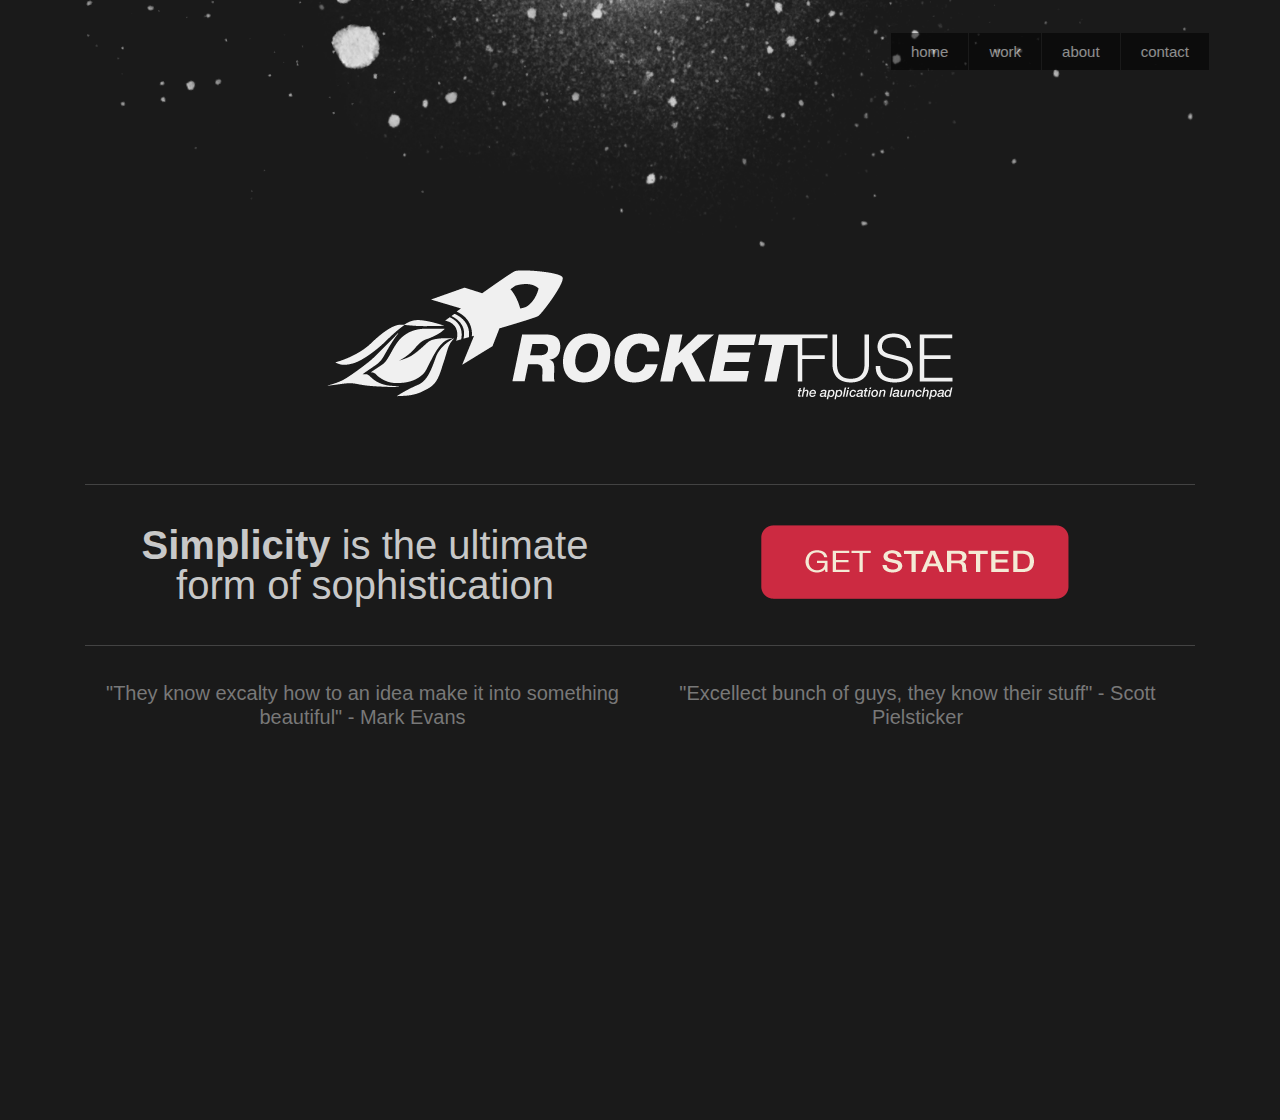
==== index.html @ e95c2141 "bug-version" ====
<!DOCTYPE html>
<html lang="en">
<head>
	<meta charset="utf-8">
    <meta name="viewport" content="width=device-width, initial-scale=1.0">
    <meta name="description" content="">
    <meta name="author" content="">
	<title></title>

	<link rel="stylesheet" href="css/bootstrap.min.css">
	<link rel="stylesheet" type="text/css" href="css/hscroll.css">
	<link rel="stylesheet" type="text/css" href="css/style.css">

	<script type="text/javascript" src="js/jquery-1.10.2.min.js"></script>
	<script src="js/bootstrap.min.js"></script>
	<script type="text/javascript" src="js/scroll.js"></script>
</head>
<body>
	<div class="container">

			<nav class="menu-nav">
				<ul>
					<li class="page-1"><a href="#">home</a></li>
					<li class="page-2"><a href="#">work</a></li>
					<li><a href="#">about</a></li>
					<li><a href="#">contact</a></li>					
				</ul>
			</nav>

	</div>

	<section class="logo">
		<div class="container">
			<div class="col-md-12 text-center">
				<img src="img/logofull.png">
			</div>

			<div class="col-md-12 hr1"><hr class="fancy-hr"></div>	

			<div class="col-md-12 mid-section text-center">
				<div class="col-md-6">
					<p><span>Simplicity</span> is the ultimate form of sophistication</p>
				</div>

				<div class="col-md-6">
					<a href="#"><img src="img/button.png"></a>
				</div>
			</div>

			<div class="col-md-12 hr2"><hr class="fancy-hr"></div>	


			<div class="col-md-12 text-center testimonials">
				<div class="col-md-6">
					<p>"They know excalty how to an idea make it into something beautiful" - Mark Evans</p>
				</div> 	

				<div class="col-md-6">
					<p>"Excellect bunch of guys, they know their stuff" - Scott Pielsticker</p>
				</div>
			</div>

		</div>				
	</section>

	<section>
		<a name="page-2"></a>
		<div class="container">
			<div class="span12">
				<h1>work</h1>
				<hr>
			</div>
			<div class="span9">
				<p>In 1992, Tim Berners-Lee circulated a document titled “HTML Tags,” which outlined just 20 tags, many of which are now obsolete or have taken other forms. The first surviving tag to be defined in the document, after the crucial anchor tag, is the paragraph tag. It wasn’t until 1993 that a discussion emerged on the proposed image tag.
				<br><br>
				Lorem ipsum dolor sit amet, consectetur adipiscing elit. Aliquam pretium ante eu justo venenatis facilisis. Vestibulum nec lobortis arcu. Duis ac magna sapien. Aliquam erat volutpat. Sed aliquet dolor eu ligula tincidunt commodo. Nunc molestie nec nisi a blandit. Nulla facilisi. Nullam nec euismod lacus. Donec accumsan eros non tellus faucibus, at pulvinar massa tempor. In nec ornare leo.
				<br><br>
				Lorem ipsum dolor sit amet, consectetur adipiscing elit. Suspendisse leo nisi, egestas sollicitudin diam at, rutrum accumsan magna. Vestibulum eu vehicula sem. Morbi et quam lacinia, aliquam mi id, laoreet tellus. Aenean vitae lectus ac arcu pretium semper. Integer tincidunt congue nunc, semper viverra erat pulvinar et. Phasellus tempor facilisis ligula, nec tempor nulla adipiscing sit amet. In in vestibulum ipsum, ac lacinia magna. Morbi facilisis tempus enim sed faucibus. Cras interdum congue aliquam. Aliquam lectus tortor, gravida id lacus vitae, vehicula rutrum nulla. Curabitur malesuada ornare justo, ut aliquet est. Quisque interdum pretium massa in vehicula. Sed sed purus erat. Curabitur bibendum facilisis ante in dignissim.
				<br><br>
				Nulla id imperdiet mauris, eget sodales diam. Sed id orci et metus ullamcorper consequat. Vestibulum porta mattis tellus. Duis ut metus quis augue sodales dapibus. Morbi quis nunc a sapien malesuada laoreet. Nunc ac porta risus. Donec mollis risus ac sagittis viverra. Cras faucibus, leo sed suscipit ultrices, tellus purus iaculis lorem, consequat vulputate erat nisi et enim. Phasellus mi tortor, laoreet at elit eu, tempus cursus mauris. Vestibulum sit amet lectus vel lacus ultricies luctus. Praesent lacus lorem, porta non sodales vitae, pretium id dui. Quisque adipiscing purus sed arcu consectetur faucibus. Pellentesque eu tortor vitae mauris vestibulum porta.
				<br><br>
				Praesent nibh dolor, gravida scelerisque velit id, ultricies varius quam. Duis eros tellus, consequat tempus nunc non, accumsan pharetra purus. Duis dignissim ipsum ut libero ultricies iaculis. Quisque a felis purus. Integer quis orci et ipsum iaculis ultricies. Mauris tincidunt, justo eget pellentesque ornare, eros orci cursus quam, vel malesuada dolor odio quis est. Sed tincidunt euismod leo. Sed pharetra tincidunt tellus, a bibendum lacus fermentum ultricies. Maecenas eu nisl scelerisque, pulvinar magna sit amet, bibendum odio. Sed ornare blandit massa at posuere. In tellus nisi, tempor at auctor eget, bibendum vel massa. Praesent in urna iaculis, dictum tortor vel, viverra augue.
				<br><br>
				Integer mattis eget urna nec viverra. Fusce urna mauris, laoreet in accumsan non, vestibulum nec eros. Proin egestas risus eu enim condimentum, at placerat lorem aliquam. Duis tristique velit ut blandit mollis. Donec feugiat ultricies consectetur. Cras non pellentesque felis, id sodales purus. Suspendisse diam orci, volutpat sit amet lorem ac, luctus blandit ligula. Sed eget mi vitae nisl ornare porttitor. Nam porttitor mauris at elit vestibulum pellentesque. Quisque dignissim eget eros sed sodales. Nam justo neque, porta vel velit vel, varius dignissim nulla. Quisque felis mauris, ullamcorper non ligula nec, ullamcorper iaculis nibh. Etiam eu vestibulum leo. Curabitur rhoncus nulla id ligula aliquam, quis convallis purus pharetra.
				</p>
			</div>
			<div class="span3 last">
				<a href="http://reversal.themes.pixelentity.com/#portfolio" class="button float-right content-menu-link">Check our Works</a>			
			</div>
			<div class="span12"><hr class="fancy-hr"></div>	
		</div>				
	</section>



	
</body>
</html>
---- css/hscroll.css ----
html {
	overflow: hidden;
}

body {
	line-height: 1;
	color: #555555;
	-webkit-font-smoothing: antialiased;
	-webkit-text-size-adjust: 100%;
	overflow-x: hidden;
	overflow-y: scroll;
}

section {
	width: 100%;
	height: 100%;
	position: absolute;
	z-index: 50;
	overflow: auto;
	-webkit-overflow-scrolling: touch;
}

section .container {
	padding-top: 50px;	
}

section > .container {
	padding-bottom: 80px;
}

@media (max-width: 767px) {

	html{
		overflow-x:hidden;	
		overflow:visible;
	}

	section{
		position: static;
		display: block;
	}

	section > .container {
		padding-bottom: 0px;
	}

}
---- css/style.css ----
html {
	overflow-y: visible;
}

body {
	font: 13px/24px "Open Sans", Helvetica, Arial, sans-serif;
	background-color: #1a1a1a;
	background-image: url(../img/spatters.png);
	background-repeat: no-repeat;
	background-position: 50% 0;
}

hr {
	border-color: #434343;
}

nav {
	position: relative;
	height: 80px;
	z-index: 51;
}

nav ul {
	position: absolute;
	right: 0;
	top: 40px;
	margin: 0;
	padding: 0;
	list-style-type: none;
}

nav ul li {
	float: left;
	margin: 0;
	padding: 0;
}

nav ul li a{
	color: #fff;
	text-decoration: none;
	font-size: 15px;
	padding: 10px 20px;
	background-color: #000;
	margin-right: 1px;
	opacity: 0.5;
}

nav ul li a:hover{
	text-decoration: none;
	color: #fff;
	border-bottom: 5px solid #cc2a41;
}

.logo  {
	margin-top: 220px;
}

	.hr1 {
		margin-top: 84px;
	}

	.mid-section {
		padding: 20px 20px;
		line-height: 40px;
	}

	.mid-section p {
		color: #c8c8c8;
		font-size: 40px;

	}

	.mid-section p span {
		font-weight: bold;
	}

	.hr2 {
		margin-top: 100px;
	}

	.testimonials {
		margin-top: 35px;
	}

	.testimonials p {
		font-size: 20px;
		color: #787878;
	}

@media (max-width: 675px){

	.logo img {
		width: 100%;
	}
}
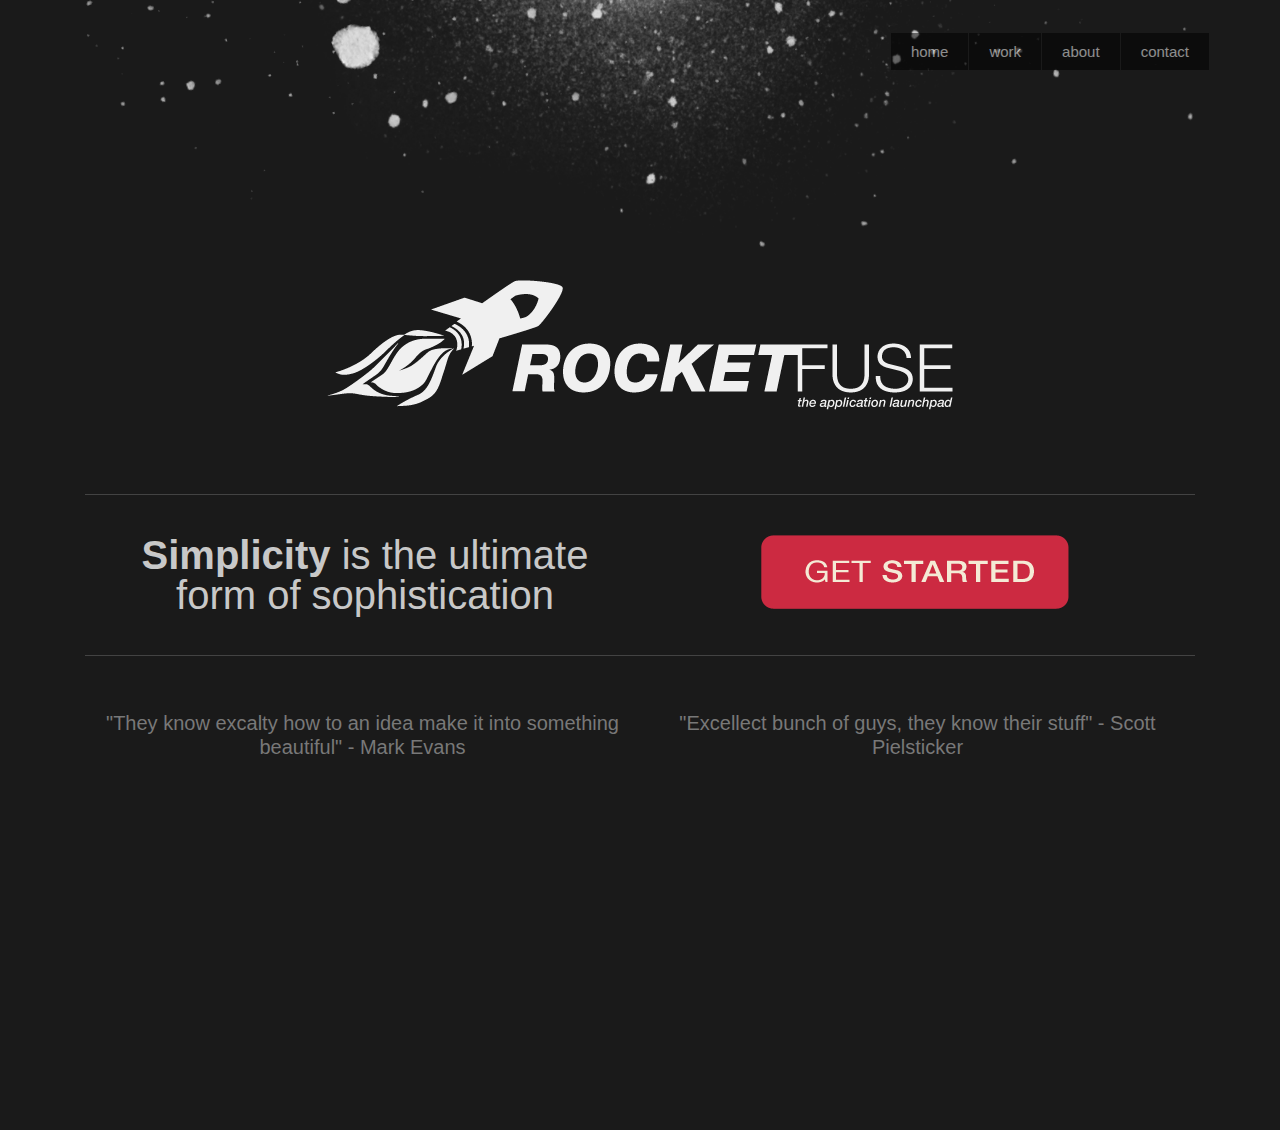
==== commit c867729f: "bugversion" ====
--- a/index.html
+++ b/index.html
@@ -43,7 +43,7 @@
 				</div>
 
 				<div class="col-md-6">
-					<a href="#"><img src="img/button.png"></a>
+					<a href="#"><img src="img/button.png"></a> <!-- change the image and put the flat button in -->
 				</div>
 			</div>
 
--- a/css/style.css
+++ b/css/style.css
@@ -52,7 +52,7 @@
 }
 
 .logo  {
-	margin-top: 220px;
+	margin-top: 230px;
 }
 
 	.hr1 {
@@ -79,7 +79,7 @@
 	}
 
 	.testimonials {
-		margin-top: 35px;
+		padding-top: 35px;
 	}
 
 	.testimonials p {
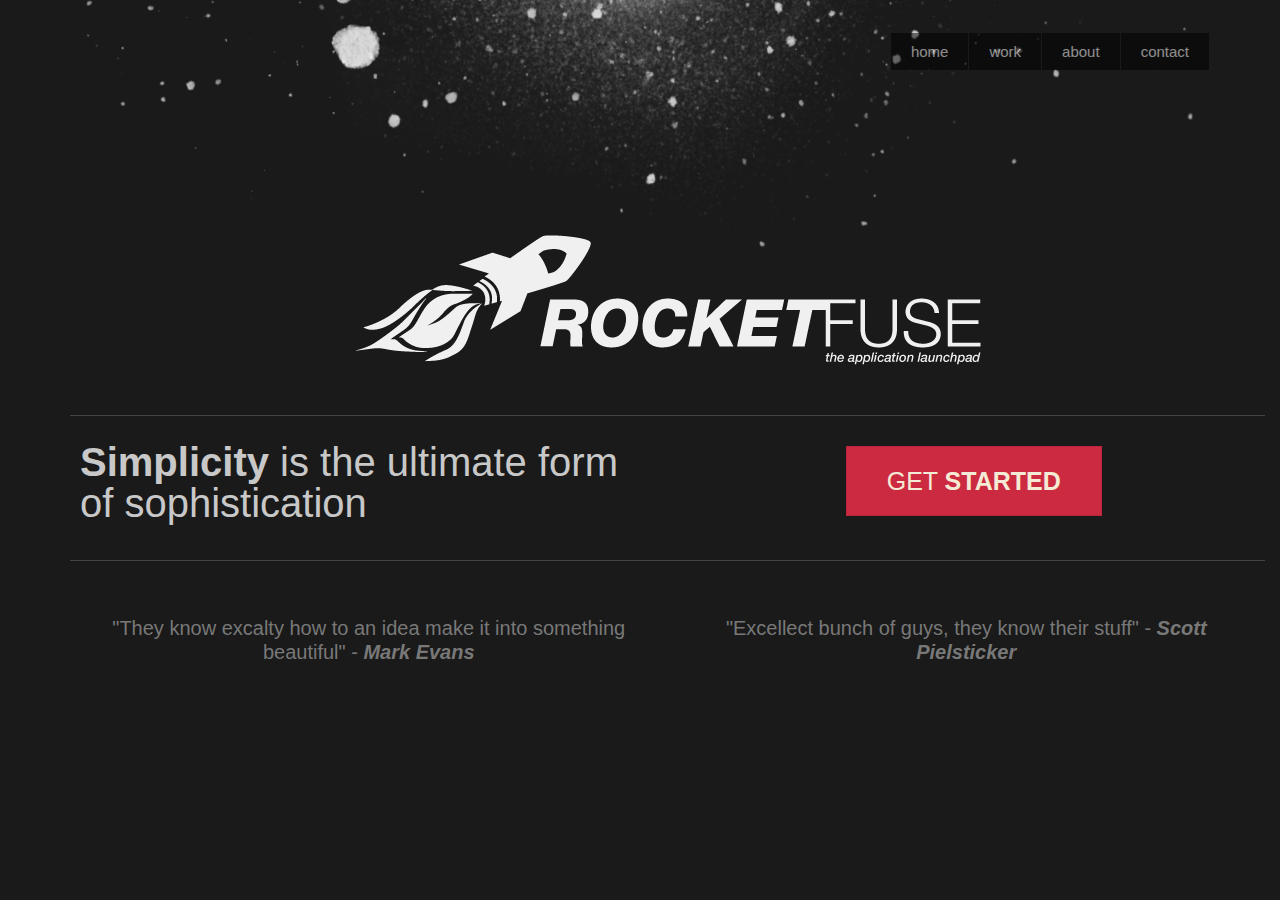
==== commit b0d622f8: "bug-version-1.1" ====
--- a/index.html
+++ b/index.html
@@ -16,8 +16,8 @@
 	<script type="text/javascript" src="js/scroll.js"></script>
 </head>
 <body>
+
 	<div class="container">
-
 			<nav class="menu-nav">
 				<ul>
 					<li class="page-1"><a href="#">home</a></li>
@@ -26,37 +26,40 @@
 					<li><a href="#">contact</a></li>					
 				</ul>
 			</nav>
+	</div> 
 
-	</div>
+	<section>
+		<div class="container">
+			<div class="row logo">
+				<div class="wrapper">
+					<div class="col-md-12 text-center">
+						<img src="img/logofull.png">
+					</div>
 
-	<section class="logo">
-		<div class="container">
-			<div class="col-md-12 text-center">
-				<img src="img/logofull.png">
-			</div>
+					<div class="col-md-12 hr1"><hr class="fancy-hr"></div>	
 
-			<div class="col-md-12 hr1"><hr class="fancy-hr"></div>	
+					<div class="col-md-12 mid-section"> 
+						<div class="col-md-6">
+							<p><b>Simplicity</b> is the ultimate form of sophistication</p>
+						</div>
 
-			<div class="col-md-12 mid-section text-center">
-				<div class="col-md-6">
-					<p><span>Simplicity</span> is the ultimate form of sophistication</p>
-				</div>
+						<div class="col-md-6 text-center">
+							<a class="button1" href="#">GET <b>STARTED</b></a> <!-- change the image and put the flat button in -->
+						</div>
+					</div>
 
-				<div class="col-md-6">
-					<a href="#"><img src="img/button.png"></a> <!-- change the image and put the flat button in -->
-				</div>
-			</div>
-
-			<div class="col-md-12 hr2"><hr class="fancy-hr"></div>	
+					<div class="col-md-12 hr2"><hr class="fancy-hr"></div>	
 
 
-			<div class="col-md-12 text-center testimonials">
-				<div class="col-md-6">
-					<p>"They know excalty how to an idea make it into something beautiful" - Mark Evans</p>
-				</div> 	
+					<div class="col-md-12 text-center testimonials">
+						<div class="col-md-6">
+							<p>"They know excalty how to an idea make it into something beautiful" - <b><i>Mark Evans</i></b></p>
+						</div> 	
 
-				<div class="col-md-6">
-					<p>"Excellect bunch of guys, they know their stuff" - Scott Pielsticker</p>
+						<div class="col-md-6">
+							<p>"Excellect bunch of guys, they know their stuff" - <b><i>Scott Pielsticker</i></b></p>
+						</div>
+					</div>
 				</div>
 			</div>
 
--- a/css/style.css
+++ b/css/style.css
@@ -1,7 +1,3 @@
-html {
-	overflow-y: visible;
-}
-
 body {
 	font: 13px/24px "Open Sans", Helvetica, Arial, sans-serif;
 	background-color: #1a1a1a;
@@ -51,31 +47,51 @@
 	border-bottom: 5px solid #cc2a41;
 }
 
-.logo  {
-	margin-top: 230px;
+.logo {
+	padding: 5% 0;
+	overflow-y: hidden;
+
 }
+	
+	.wrapper {
+		position: absolute;
+		padding: 10% 0;
+	}
 
-	.hr1 {
-		margin-top: 84px;
+	.hr1{
+		top: 30px;
 	}
 
 	.mid-section {
-		padding: 20px 20px;
-		line-height: 40px;
+		top: 36px;
+		display: inline;
 	}
 
-	.mid-section p {
-		color: #c8c8c8;
-		font-size: 40px;
+		.mid-section p {
+			color: #c8c8c8;
+			font-size: 40px;
+			line-height: 41px;
+			padding: 0px 10px;
+		}
 
-	}
+		.button1 {
+			padding: 20px 40px;
+			border: 1px solid #b9263b;
+			background-color: #cc2a41;
+			color: #f4ead5;
+			line-height: 30px;
+			font-size: 25px;
+			
+		
+		}
 
-	.mid-section p span {
-		font-weight: bold;
-	}
+			.button1:hover {
+				text-decoration: none;
+				color: #dcd3c0;
+			}
 
 	.hr2 {
-		margin-top: 100px;
+		margin-top: 130px;
 	}
 
 	.testimonials {
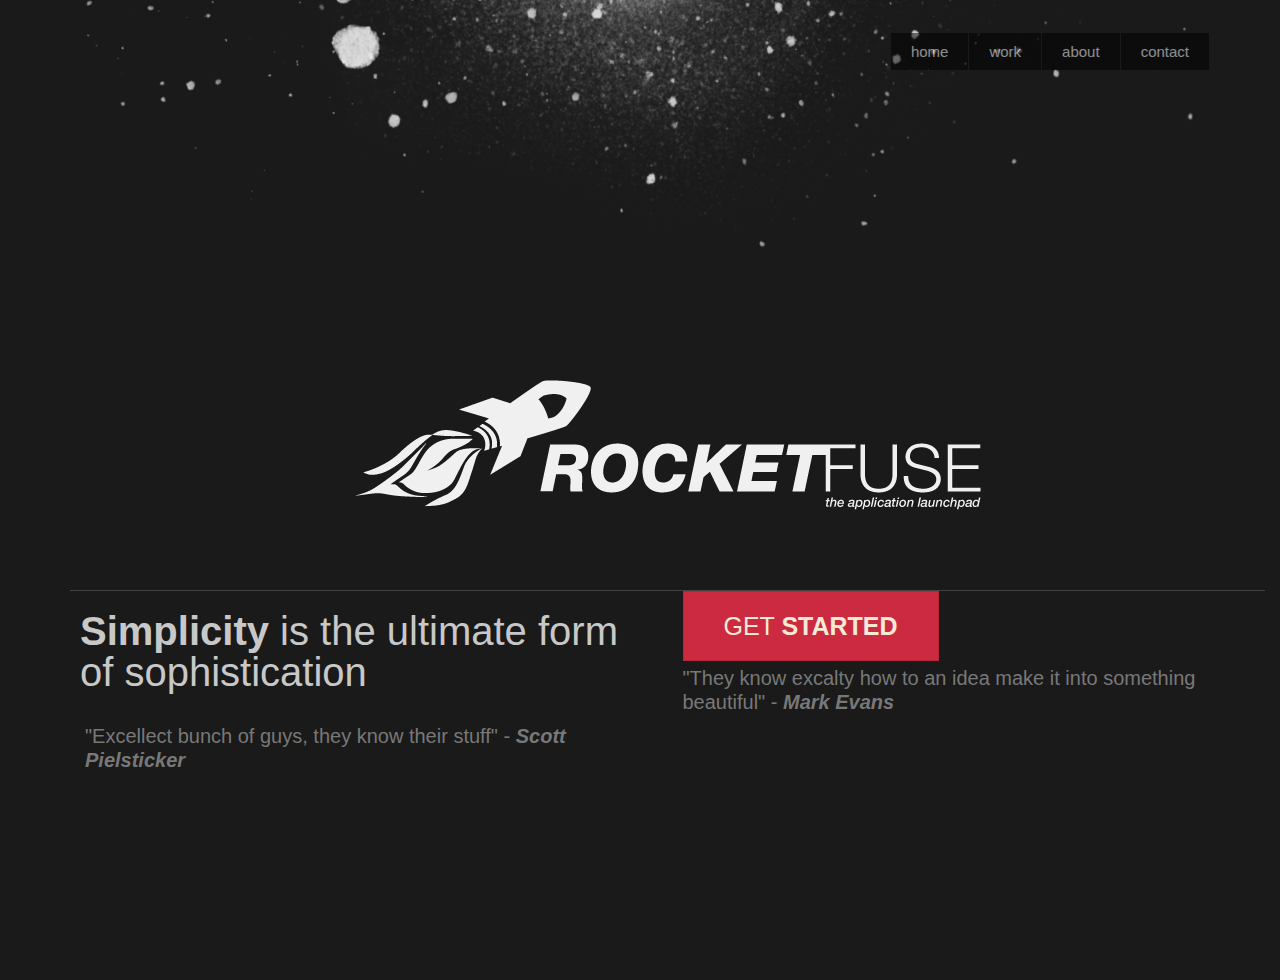
==== commit 09117b17: "testing if it adds" ====
--- a/index.html
+++ b/index.html
@@ -36,22 +36,24 @@
 						<img src="img/logofull.png">
 					</div>
 
-					<div class="col-md-12 hr1"><hr class="fancy-hr"></div>	
+					<div class="col-md-12 mid-section"> 
+						<div class="col-md-12"><hr class="fancy-hr"></div>
 
-					<div class="col-md-12 mid-section"> 
 						<div class="col-md-6">
 							<p><b>Simplicity</b> is the ultimate form of sophistication</p>
 						</div>
 
-						<div class="col-md-6 text-center">
+						<div class="col-md-6">
 							<a class="button1" href="#">GET <b>STARTED</b></a> <!-- change the image and put the flat button in -->
 						</div>
+
+						<div class="col-md-12"><hr class="fancy-hr"></div>	
 					</div>
 
-					<div class="col-md-12 hr2"><hr class="fancy-hr"></div>	
+					
 
 
-					<div class="col-md-12 text-center testimonials">
+					<div class="col-md-12 testimonials">
 						<div class="col-md-6">
 							<p>"They know excalty how to an idea make it into something beautiful" - <b><i>Mark Evans</i></b></p>
 						</div> 	
--- a/css/style.css
+++ b/css/style.css
@@ -47,16 +47,13 @@
 	border-bottom: 5px solid #cc2a41;
 }
 
-.logo {
-	padding: 5% 0;
-	overflow-y: hidden;
-
+	
+.wrapper {
+	height: 430px;
+	position: absolute;
+	top: 50%;
+	margin-top: -150px;
 }
-	
-	.wrapper {
-		position: absolute;
-		padding: 10% 0;
-	}
 
 	.hr1{
 		top: 30px;
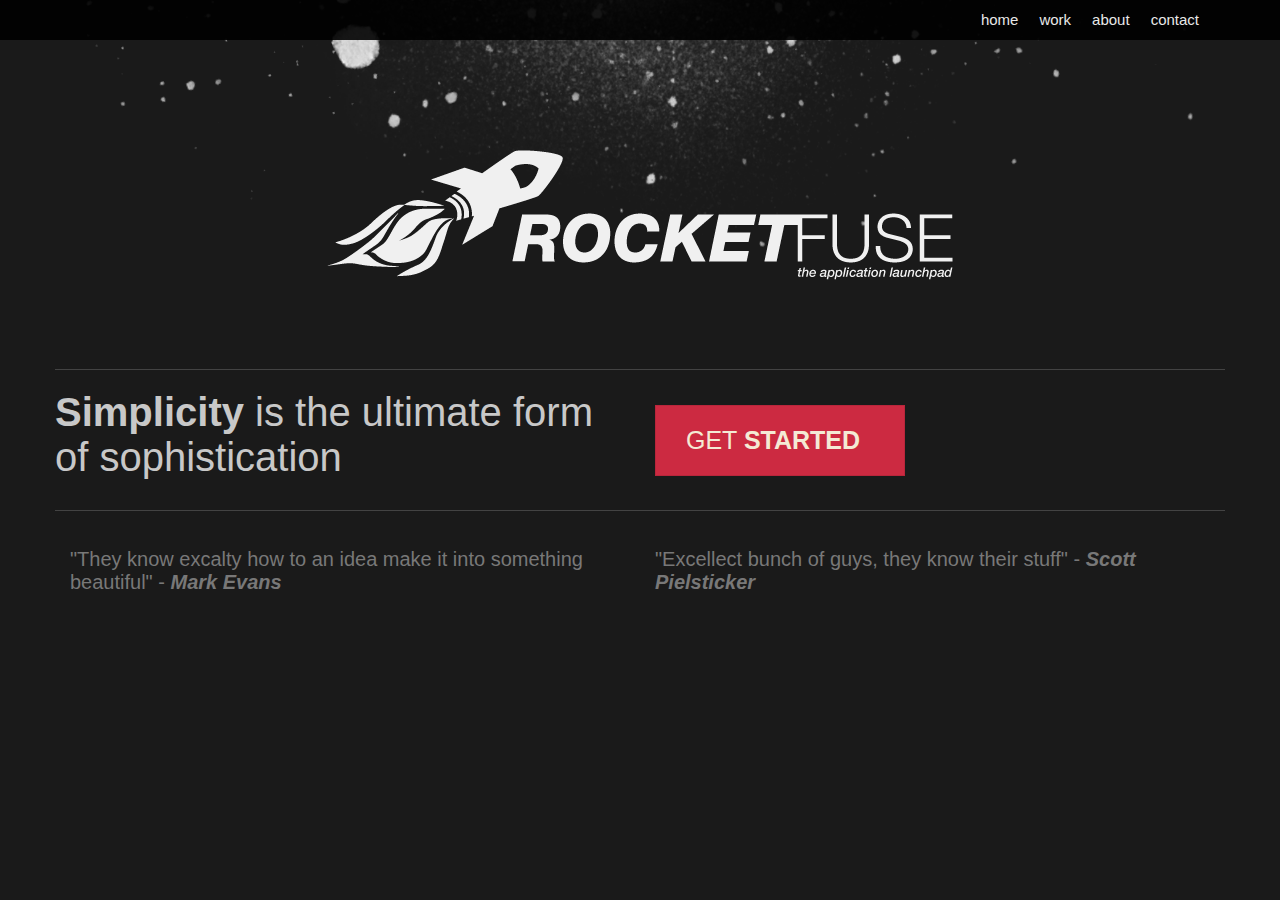
==== commit 1c7e6ac4: "bug-version-1.4" ====
--- a/index.html
+++ b/index.html
@@ -3,9 +3,7 @@
 <head>
 	<meta charset="utf-8">
     <meta name="viewport" content="width=device-width, initial-scale=1.0">
-    <meta name="description" content="">
-    <meta name="author" content="">
-	<title></title>
+	<title>RocketFuse</title>
 
 	<link rel="stylesheet" href="css/bootstrap.min.css">
 	<link rel="stylesheet" type="text/css" href="css/hscroll.css">
@@ -16,59 +14,62 @@
 	<script type="text/javascript" src="js/scroll.js"></script>
 </head>
 <body>
+	
+	<nav>
+		<div class="container">
+			<ul>
+				<li><a href="#">contact</a></li>
+				<li><a href="#">about</a></li>
+				<li class="page-2"><a href="#work">work</a></li>
+				<li class="page-1"><a href="#home">home</a></li>				
+			</ul>
+		</div> 
+	</nav>
 
-	<div class="container">
-			<nav class="menu-nav">
-				<ul>
-					<li class="page-1"><a href="#">home</a></li>
-					<li class="page-2"><a href="#">work</a></li>
-					<li><a href="#">about</a></li>
-					<li><a href="#">contact</a></li>					
-				</ul>
-			</nav>
-	</div> 
 
-	<section>
+	<a  id="home" ></a>
+	<section id="home">
 		<div class="container">
-			<div class="row logo">
-				<div class="wrapper">
+			<div class="row">
+				<div class="logo">
 					<div class="col-md-12 text-center">
 						<img src="img/logofull.png">
 					</div>
-
-					<div class="col-md-12 mid-section"> 
-						<div class="col-md-12"><hr class="fancy-hr"></div>
-
-						<div class="col-md-6">
-							<p><b>Simplicity</b> is the ultimate form of sophistication</p>
+				</div>
+				
+				<div class="wrapper">
+					<div class="row mid-section"> 
+						<div class="row">
+							<div class="col-md-12"><hr class="fancy-hr"></div>
+						</div>
+						<div class="row">
+							<div class="col-md-6">
+								<p><b>Simplicity</b> is the ultimate form of sophistication</p>
+							</div>
+							<div class="col-md-6">
+								<a class="button1" href="#">GET <b>STARTED</b></a>
+							</div>
+						</div>
+						<div class="row">
+							<div class="col-md-12"><hr class="fancy-hr"></div>
 						</div>
 
-						<div class="col-md-6">
-							<a class="button1" href="#">GET <b>STARTED</b></a> <!-- change the image and put the flat button in -->
-						</div>
-
-						<div class="col-md-12"><hr class="fancy-hr"></div>	
-					</div>
-
-					
-
-
-					<div class="col-md-12 testimonials">
-						<div class="col-md-6">
-							<p>"They know excalty how to an idea make it into something beautiful" - <b><i>Mark Evans</i></b></p>
-						</div> 	
-
-						<div class="col-md-6">
-							<p>"Excellect bunch of guys, they know their stuff" - <b><i>Scott Pielsticker</i></b></p>
+						<div class="col-md-12 testimonials">
+							<div class="col-md-6">
+								<p>"They know excalty how to an idea make it into something beautiful" - <b><i>Mark Evans</i></b></p>
+							</div> 	
+							<div class="col-md-6">
+								<p>"Excellect bunch of guys, they know their stuff" - <b><i>Scott Pielsticker</i></b></p>
+							</div>
 						</div>
 					</div>
 				</div>
 			</div>
-
 		</div>				
 	</section>
 
-	<section>
+	<a id="work"></a>
+	<section id="work">
 		<a name="page-2"></a>
 		<div class="container">
 			<div class="span12">
@@ -94,10 +95,6 @@
 			</div>
 			<div class="span12"><hr class="fancy-hr"></div>	
 		</div>				
-	</section>
-
-
-
-	
+	</section>	
 </body>
 </html>--- a/css/hscroll.css
+++ b/css/hscroll.css
@@ -1,47 +1,77 @@
-html {
+html{
 	overflow: hidden;
 }
 
-body {
-	line-height: 1;
-	color: #555555;
-	-webkit-font-smoothing: antialiased;
-	-webkit-text-size-adjust: 100%;
+body{
 	overflow-x: hidden;
 	overflow-y: scroll;
 }
 
-section {
+section{
+	height: 100%;
 	width: 100%;
-	height: 100%;
 	position: absolute;
-	z-index: 50;
+	z-index: -1;
+	padding-top: 50px;
+	padding-bottom: 50px;
 	overflow: auto;
 	-webkit-overflow-scrolling: touch;
 }
 
-section .container {
-	padding-top: 50px;	
-}
-
-section > .container {
-	padding-bottom: 80px;
-}
-
-@media (max-width: 767px) {
-
+@media(max-width: 767px){
 	html{
-		overflow-x:hidden;	
-		overflow:visible;
+		overflow-x: hidden;
+		overflow: visible;
 	}
-
 	section{
 		position: static;
 		display: block;
+		padding-top: 50px;
 	}
+}
 
-	section > .container {
-		padding-bottom: 0px;
-	}
+/********************************/
+/* Navigation styles (non-important) */
+/********************************/
+/*
+nav{
+	position: fixed;
+	width: 100%;
+	height: 40px;
+	z-index: 9999;
+	background-color: #1a1a1a;
+	opacity: 0.5;
+}
 
-}+nav ul {
+	list-style-type: none;
+	padding: 0;
+	margin:0;
+}
+
+nav ul li {
+	float: right;
+}
+
+nav ul li a {
+	padding-left: 20px;
+	line-height: 40px;
+	text-decoration: none;
+	color: #fff;
+}
+
+/*******************************************/
+/* Slidable section styles (non-important) */
+/*******************************************/ 
+/*
+section#home{
+	background-color: red;
+}
+
+section#ebook{
+	background-color: green;
+}
+
+section#services {
+	background-color: orange;
+} */--- a/css/style.css
+++ b/css/style.css
@@ -1,44 +1,40 @@
 body {
-	font: 13px/24px "Open Sans", Helvetica, Arial, sans-serif;
 	background-color: #1a1a1a;
 	background-image: url(../img/spatters.png);
 	background-repeat: no-repeat;
-	background-position: 50% 0;
+	background-position: top center;
+	line-height: normal;
 }
 
 hr {
 	border-color: #434343;
 }
 
-nav {
-	position: relative;
-	height: 80px;
-	z-index: 51;
+/*
+nav{
+	position: fixed;
+	width: 100%;
+	height: 40px;
+	z-index: 9999;
+	background-color: red;
+	opacity: 0.9;
 }
 
 nav ul {
-	position: absolute;
-	right: 0;
-	top: 40px;
-	margin: 0;
+	list-style-type: none;
 	padding: 0;
-	list-style-type: none;
+	margin:0;
 }
 
 nav ul li {
-	float: left;
-	margin: 0;
-	padding: 0;
+	float: right;
 }
 
-nav ul li a{
+nav ul li a {
+	padding: 10px 10px;
+	line-height: 40px;
+	text-decoration: none;
 	color: #fff;
-	text-decoration: none;
-	font-size: 15px;
-	padding: 10px 20px;
-	background-color: #000;
-	margin-right: 1px;
-	opacity: 0.5;
 }
 
 nav ul li a:hover{
@@ -46,65 +42,106 @@
 	color: #fff;
 	border-bottom: 5px solid #cc2a41;
 }
+*/
 
+nav {
+	position: fixed;
+	z-index: 51;
+	background-color: black;
+	width: 100%;
+	opacity: 0.9;
+}
+
+nav ul {
+	margin: 0;
+	padding: 0;
+	list-style-type: none;
+}
+
+nav ul li {
+	float: right;
+	height: 40px;
+}
+
+nav ul li a{
+	color: #fff;
+	text-decoration: none;
+	font-size: 15px;
+	line-height: 40px;
+	padding: 10px 10px;
+	margin-right: 1px;
+}
+
+nav ul li:hover{
+	border-bottom: 5px solid #cc2a41;
+}
+
+nav ul li a:hover {
+	color: #fff;
+	text-decoration: none;
+}
+
+
+
+.logo {
+	height: 134px;
+	position: static;
+	top: 50%;
+	margin-top: 100px;
+}
 	
 .wrapper {
-	height: 430px;
-	position: absolute;
-	top: 50%;
-	margin-top: -150px;
+	display: table;
+	width: 100%;
+	margin-top: 65px;
+	
+	
 }
 
-	.hr1{
-		top: 30px;
-	}
+.mid-section {
+	display: table-cell;
+}
 
-	.mid-section {
-		top: 36px;
-		display: inline;
-	}
 
-		.mid-section p {
-			color: #c8c8c8;
-			font-size: 40px;
-			line-height: 41px;
-			padding: 0px 10px;
-		}
+.mid-section p {
+	color: #c8c8c8;
+	font-size: 40px;
+	
+}
 
-		.button1 {
-			padding: 20px 40px;
-			border: 1px solid #b9263b;
-			background-color: #cc2a41;
-			color: #f4ead5;
-			line-height: 30px;
-			font-size: 25px;
-			
-		
-		}
+.button1 {
+	margin-top: 15px;
+	padding: 20px 30px;
+	border: 1px solid #b9263b;
+	background-color: #cc2a41;
+	color: #f4ead5;
 
-			.button1:hover {
-				text-decoration: none;
-				color: #dcd3c0;
-			}
+	font-size: 25px;
+	width: 250px;
+	display: block;
+}
 
-	.hr2 {
-		margin-top: 130px;
-	}
+.button1:hover {
+	text-decoration: none;
+	color: #dcd3c0;
+}
 
-	.testimonials {
-		padding-top: 35px;
-	}
+.testimonials {
+	margin-top: 17px;
+	padding: 0;
+}
 
-	.testimonials p {
-		font-size: 20px;
-		color: #787878;
-	}
+.testimonials p {
+	font-size: 20px;
+	color: #787878;
+}
 
-@media (max-width: 675px){
+@media (max-width: 668px){
 
 	.logo img {
 		width: 100%;
 	}
+
 }
 
 
@@ -126,3 +163,5 @@
 
 
 
+
+
